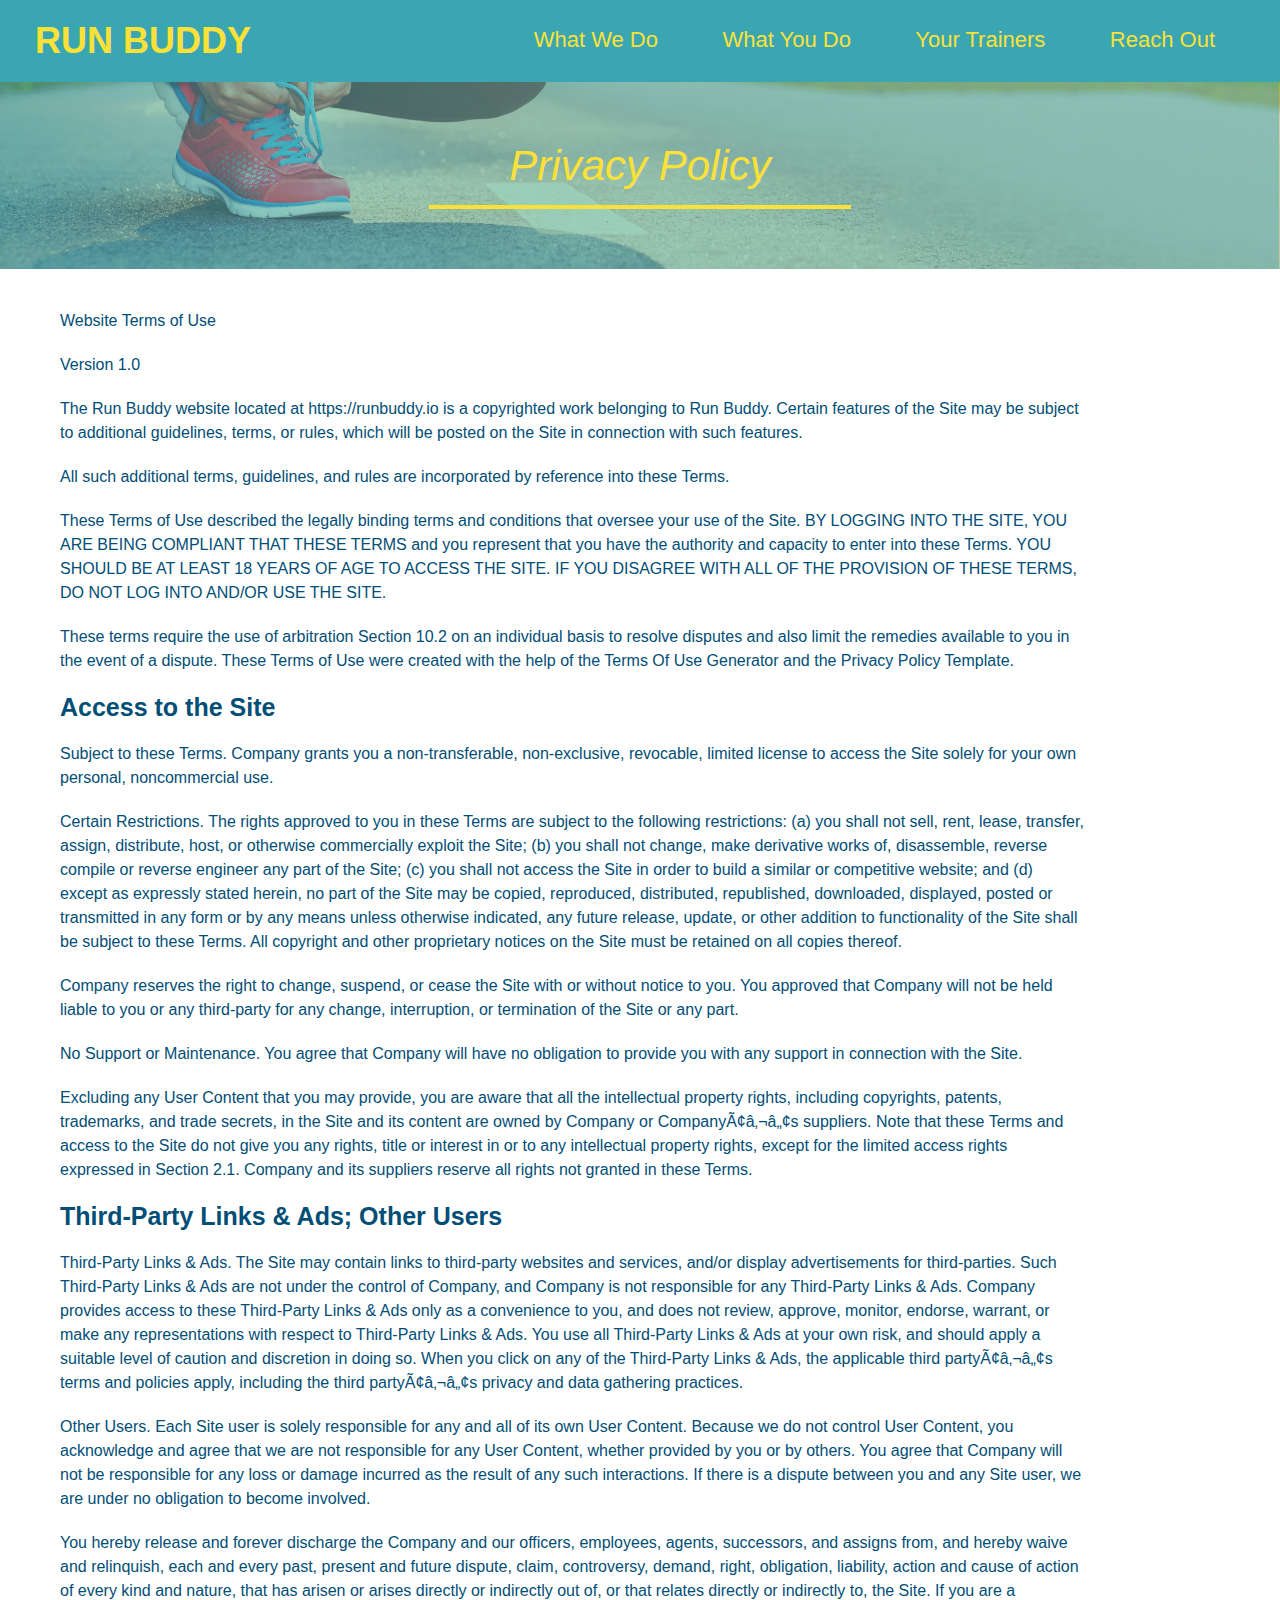
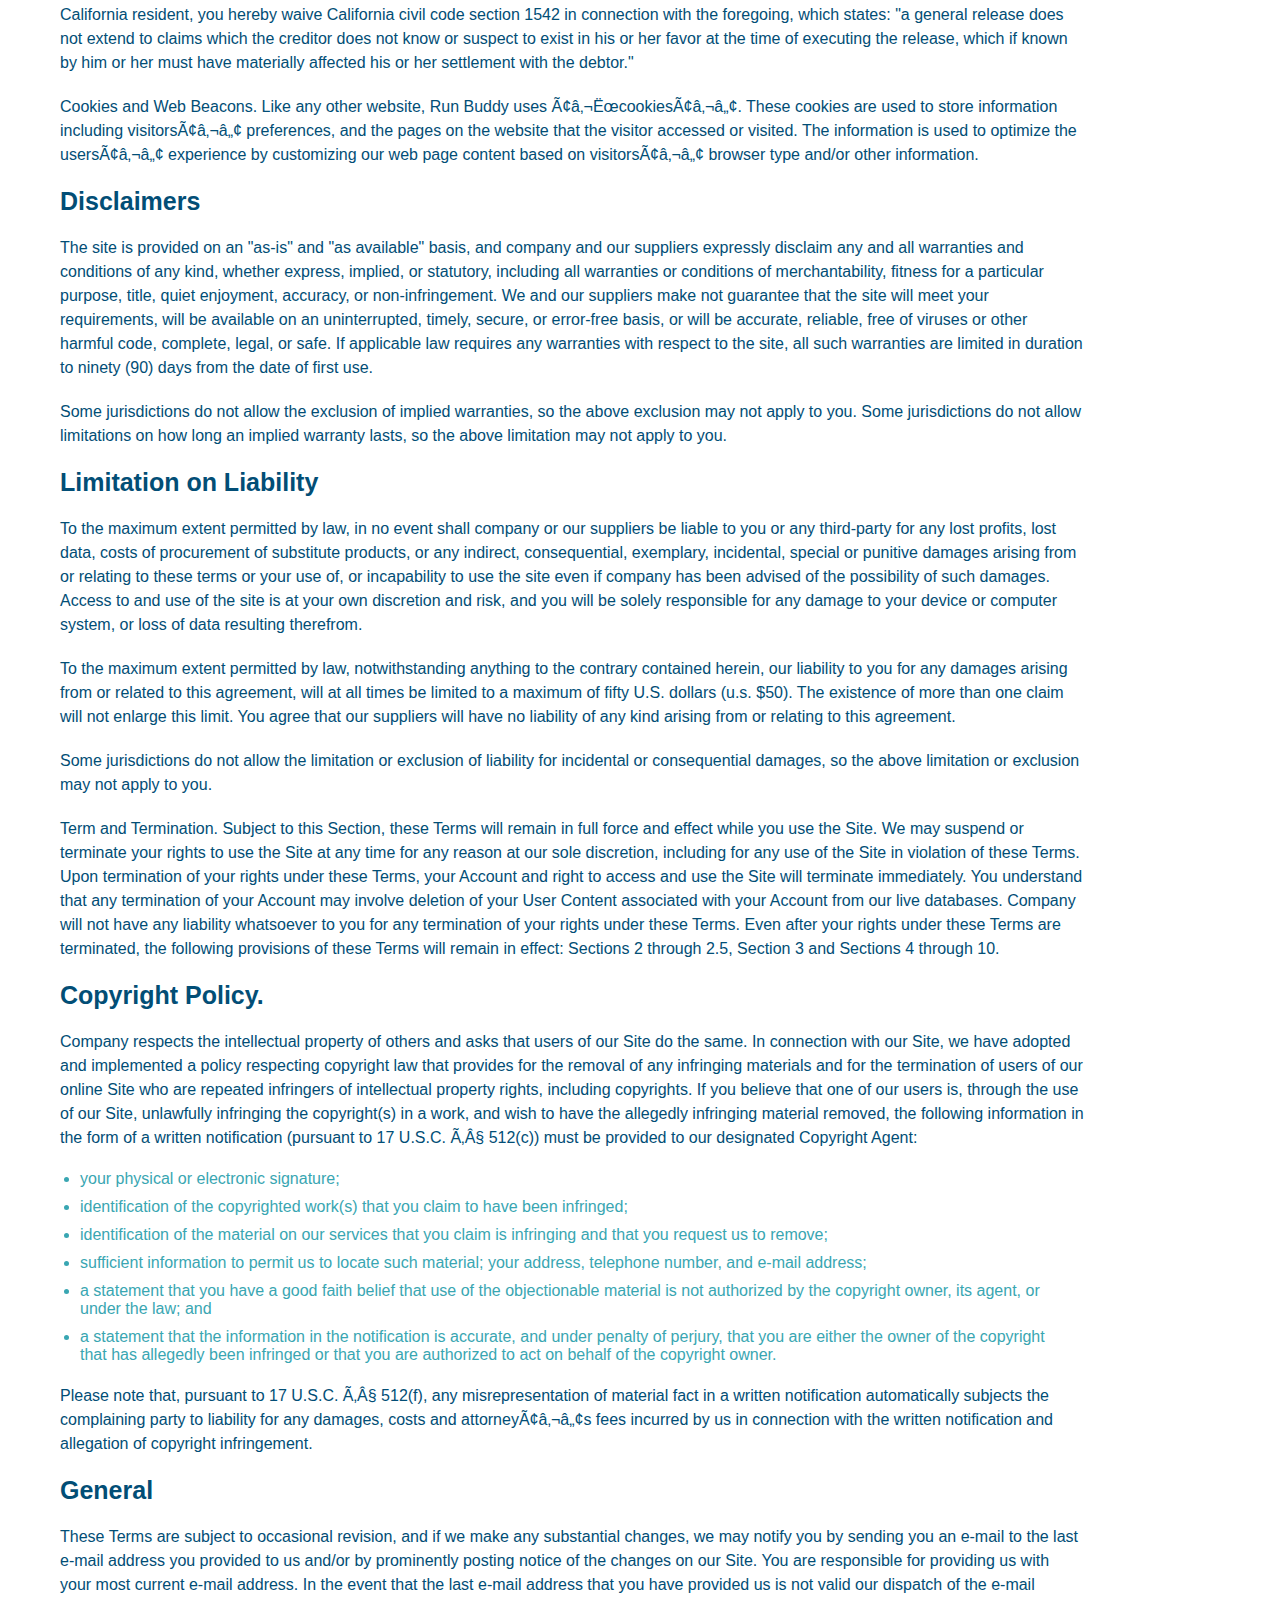
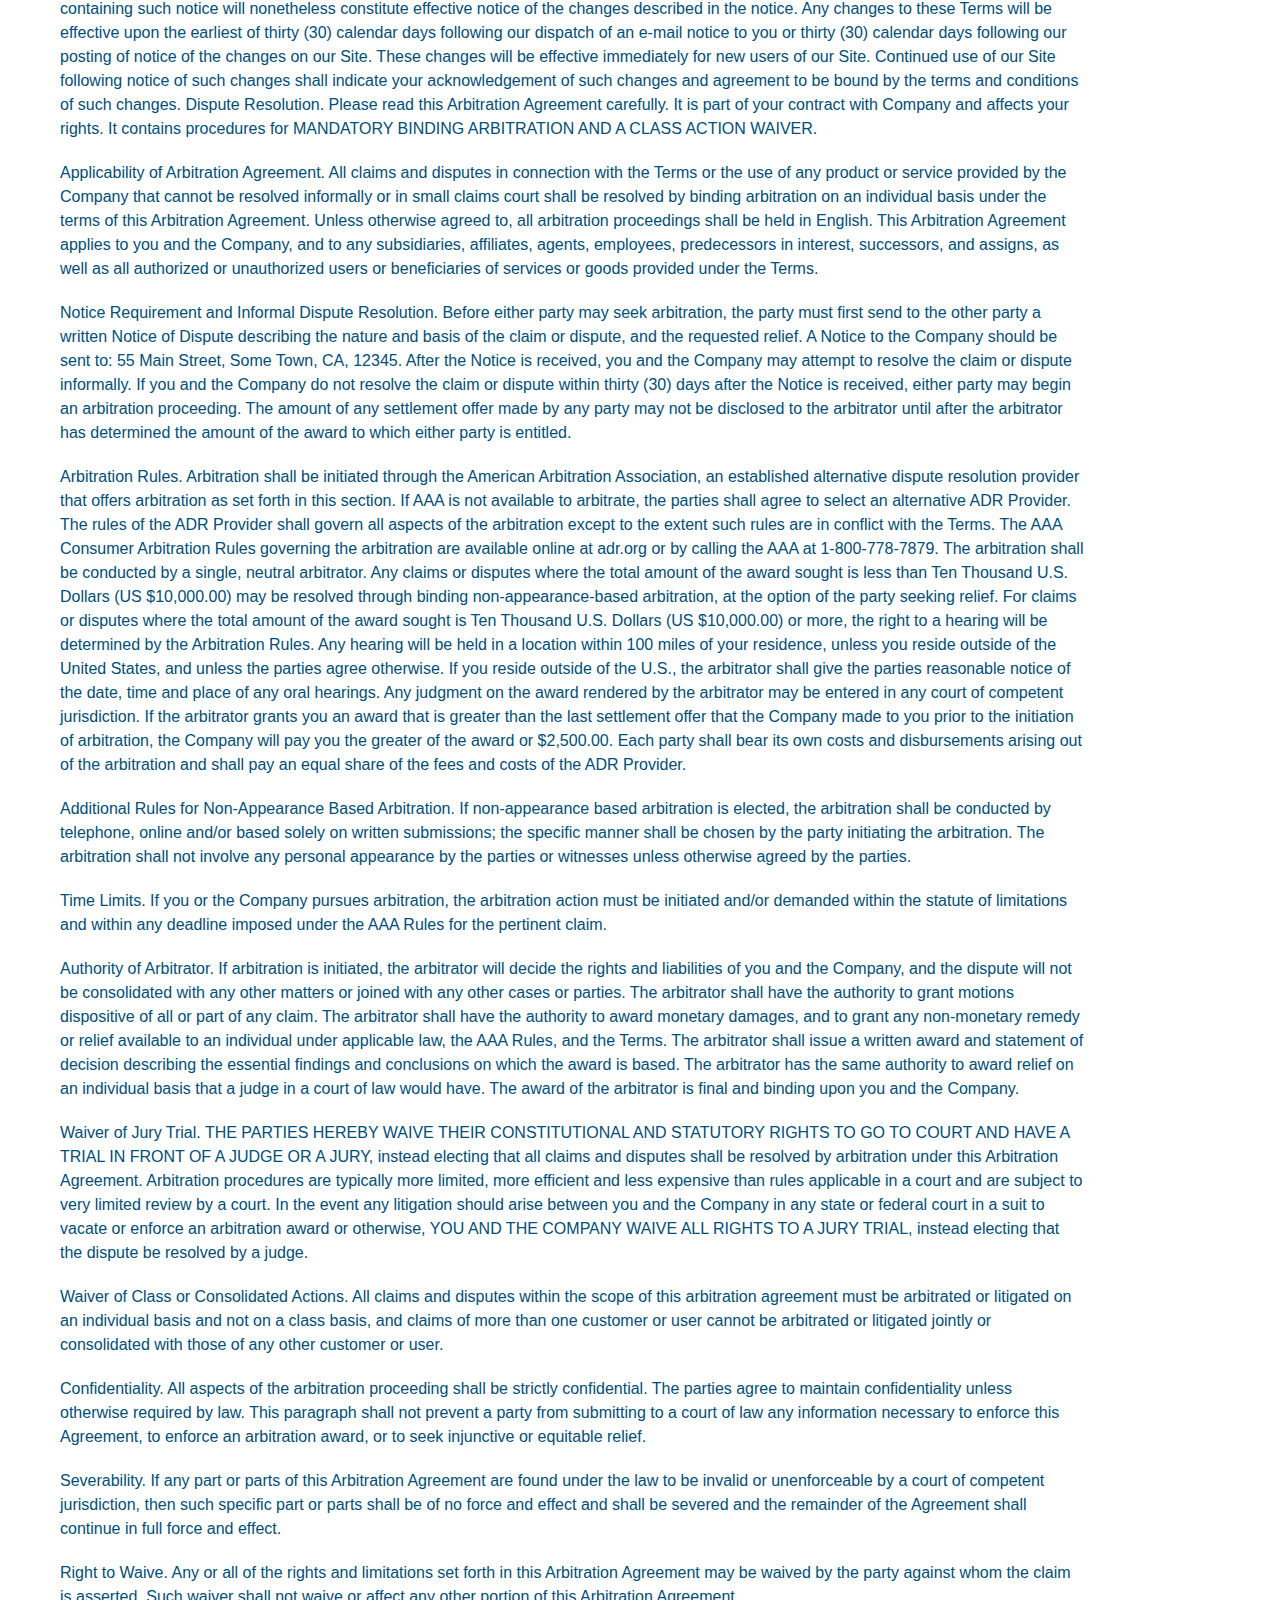
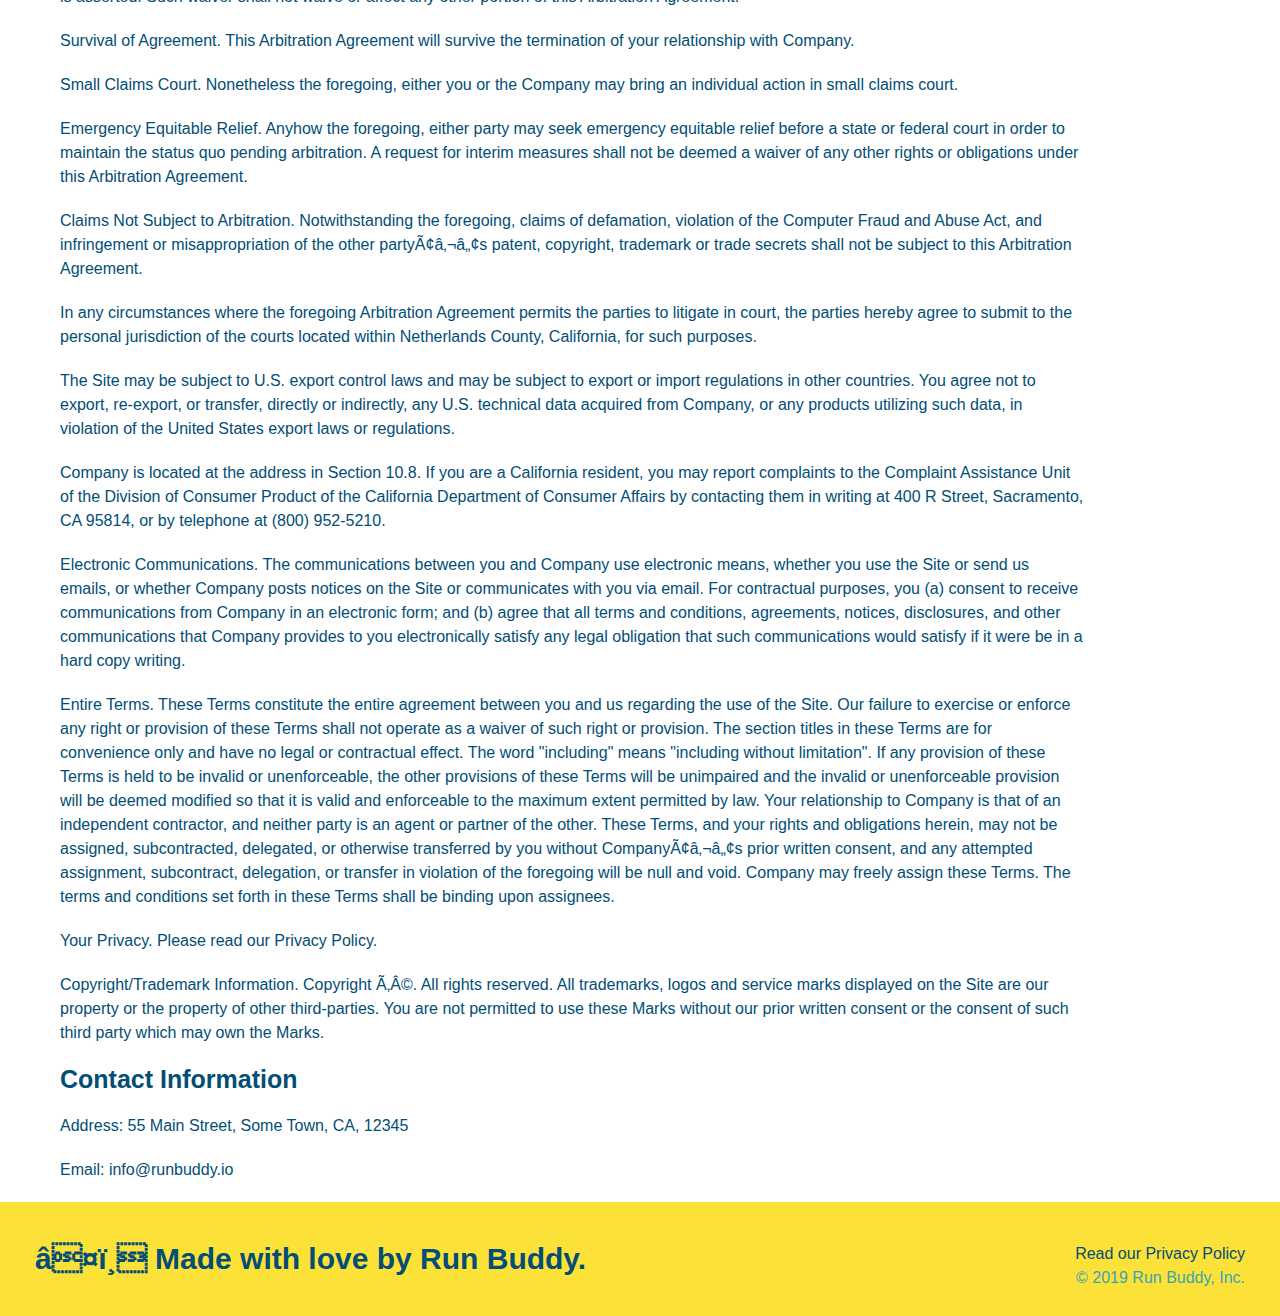
==== privacy-policy.html @ ada54728 "privacy policy" ====
<!DOCTYPE html>
<html lang="en">
    <head>
        <meta charset="UTF-08"/>
        <title>Privacy Policy - Run Buddy</title>
        <link rel="stylesheet" href="./assets/css/style.css" />
        <link rel="stylesheet" href="./assets/css/secondary-styles.css" />
    </head>
    <body>
        <header>
            <h1>
                <a href="/">RUN BUDDY</a>
            </h1>
            <nav>
                <!--Unordered list element-->
                <ul>
                  <!-- List item element-->
                  <li>
                    <!-- Anchor element-->
                    <a href="./index.html#what-we-do">What We Do</a>
                  </li> 
                  <li>
                      <a href="./index.html#what-you-do">What You Do</a>
                  </li> 
                  <li>
                      <a href="./index.html#your-trainers">Your Trainers</a>
                  </li>
                  <li>
                      <a href="./index.html#reach-out">Reach Out</a>
                  </li>
                </ul>
            </nav>
        </header>
        <section class="hero">
            <h2 class="page-title">
                Privacy Policy
            </h2>
        </section>
        <article class="secondary-content">
            <p>
                Website Terms of Use
              </p>
        
              <p>
                Version 1.0
              </p>
        
              <p>
                The Run Buddy website located at https://runbuddy.io is a copyrighted work belonging to Run Buddy. Certain
                features of the Site may be subject to additional guidelines, terms, or rules, which will be posted on the Site
                in connection with such features.
              </p>
        
              <p>
                All such additional terms, guidelines, and rules are incorporated by reference into these Terms.
              </p>
        
              <p>
                These Terms of Use described the legally binding terms and conditions that oversee your use of the Site. BY
                LOGGING INTO THE SITE, YOU ARE BEING COMPLIANT THAT THESE TERMS and you represent that you have the authority
                and capacity to enter into these Terms. YOU SHOULD BE AT LEAST 18 YEARS OF AGE TO ACCESS THE SITE. IF YOU
                DISAGREE WITH ALL OF THE PROVISION OF THESE TERMS, DO NOT LOG INTO AND/OR USE THE SITE.
              </p>
        
              <p>
                These terms require the use of arbitration Section 10.2 on an individual basis to resolve disputes and also
                limit the remedies available to you in the event of a dispute. These Terms of Use were created with the help of
                the Terms Of Use Generator and the Privacy Policy Template.
              </p>
        
              <h3>
                Access to the Site
              </h3>
        
              <p>
                Subject to these Terms. Company grants you a non-transferable, non-exclusive, revocable, limited license to
                access the Site solely for your own personal, noncommercial use.
              </p>
        
              <p>
                Certain Restrictions. The rights approved to you in these Terms are subject to the following restrictions: (a)
                you shall not sell, rent, lease, transfer, assign, distribute, host, or otherwise commercially exploit the Site;
                (b) you shall not change, make derivative works of, disassemble, reverse compile or reverse engineer any part of
                the Site; (c) you shall not access the Site in order to build a similar or competitive website; and (d) except
                as expressly stated herein, no part of the Site may be copied, reproduced, distributed, republished, downloaded,
                displayed, posted or transmitted in any form or by any means unless otherwise indicated, any future release,
                update, or other addition to functionality of the Site shall be subject to these Terms. All copyright and other
                proprietary notices on the Site must be retained on all copies thereof.
              </p>
        
              <p>
                Company reserves the right to change, suspend, or cease the Site with or without notice to you. You approved
                that Company will not be held liable to you or any third-party for any change, interruption, or termination of
                the Site or any part.
              </p>
        
              <p>
                No Support or Maintenance. You agree that Company will have no obligation to provide you with any support in
                connection with the Site.
              </p>
        
              <p>
                Excluding any User Content that you may provide, you are aware that all the intellectual property rights,
                including copyrights, patents, trademarks, and trade secrets, in the Site and its content are owned by Company
                or Companyâ€™s suppliers. Note that these Terms and access to the Site do not give you any rights, title or
                interest in or to any intellectual property rights, except for the limited access rights expressed in Section
                2.1. Company and its suppliers reserve all rights not granted in these Terms.
              </p>
        
              <h3>
                Third-Party Links & Ads; Other Users
              </h3>
        
              <p>
                Third-Party Links & Ads. The Site may contain links to third-party websites and services, and/or display
                advertisements for third-parties. Such Third-Party Links & Ads are not under the control of Company, and Company
                is not responsible for any Third-Party Links & Ads. Company provides access to these Third-Party Links & Ads
                only as a convenience to you, and does not review, approve, monitor, endorse, warrant, or make any
                representations with respect to Third-Party Links & Ads. You use all Third-Party Links & Ads at your own risk,
                and should apply a suitable level of caution and discretion in doing so. When you click on any of the
                Third-Party Links & Ads, the applicable third partyâ€™s terms and policies apply, including the third partyâ€™s
                privacy and data gathering practices.
              </p>
        
              <p>
                Other Users. Each Site user is solely responsible for any and all of its own User Content. Because we do not
                control User Content, you acknowledge and agree that we are not responsible for any User Content, whether
                provided by you or by others. You agree that Company will not be responsible for any loss or damage incurred as
                the result of any such interactions. If there is a dispute between you and any Site user, we are under no
                obligation to become involved.
              </p>
        
              <p>
                You hereby release and forever discharge the Company and our officers, employees, agents, successors, and
                assigns from, and hereby waive and relinquish, each and every past, present and future dispute, claim,
                controversy, demand, right, obligation, liability, action and cause of action of every kind and nature, that has
                arisen or arises directly or indirectly out of, or that relates directly or indirectly to, the Site. If you are
                a California resident, you hereby waive California civil code section 1542 in connection with the foregoing,
                which states: "a general release does not extend to claims which the creditor does not know or suspect to exist
                in his or her favor at the time of executing the release, which if known by him or her must have materially
                affected his or her settlement with the debtor."
              </p>
        
              <p>
                Cookies and Web Beacons. Like any other website, Run Buddy uses â€˜cookiesâ€™. These cookies are used to store
                information including visitorsâ€™ preferences, and the pages on the website that the visitor accessed or visited.
                The information is used to optimize the usersâ€™ experience by customizing our web page content based on visitorsâ€™
                browser type and/or other information.
              </p>
        
              <h3>
                Disclaimers
              </h3>
        
              <p>
                The site is provided on an "as-is" and "as available" basis, and company and our suppliers expressly disclaim
                any and all warranties and conditions of any kind, whether express, implied, or statutory, including all
                warranties or conditions of merchantability, fitness for a particular purpose, title, quiet enjoyment, accuracy,
                or non-infringement. We and our suppliers make not guarantee that the site will meet your requirements, will be
                available on an uninterrupted, timely, secure, or error-free basis, or will be accurate, reliable, free of
                viruses or other harmful code, complete, legal, or safe. If applicable law requires any warranties with respect
                to the site, all such warranties are limited in duration to ninety (90) days from the date of first use.
              </p>
        
              <p>
                Some jurisdictions do not allow the exclusion of implied warranties, so the above exclusion may not apply to
                you. Some jurisdictions do not allow limitations on how long an implied warranty lasts, so the above limitation
                may not apply to you.
              </p>
        
              <h3>
                Limitation on Liability
              </h3>
        
              <p>
                To the maximum extent permitted by law, in no event shall company or our suppliers be liable to you or any
                third-party for any lost profits, lost data, costs of procurement of substitute products, or any indirect,
                consequential, exemplary, incidental, special or punitive damages arising from or relating to these terms or
                your use of, or incapability to use the site even if company has been advised of the possibility of such
                damages. Access to and use of the site is at your own discretion and risk, and you will be solely responsible
                for any damage to your device or computer system, or loss of data resulting therefrom.
              </p>
        
              <p>
                To the maximum extent permitted by law, notwithstanding anything to the contrary contained herein, our liability
                to you for any damages arising from or related to this agreement, will at all times be limited to a maximum of
                fifty U.S. dollars (u.s. $50). The existence of more than one claim will not enlarge this limit. You agree that
                our suppliers will have no liability of any kind arising from or relating to this agreement.
              </p>
        
              <p>
                Some jurisdictions do not allow the limitation or exclusion of liability for incidental or consequential
                damages, so the above limitation or exclusion may not apply to you.
              </p>
        
              <p>
                Term and Termination. Subject to this Section, these Terms will remain in full force and effect while you use
                the Site. We may suspend or terminate your rights to use the Site at any time for any reason at our sole
                discretion, including for any use of the Site in violation of these Terms. Upon termination of your rights under
                these Terms, your Account and right to access and use the Site will terminate immediately. You understand that
                any termination of your Account may involve deletion of your User Content associated with your Account from our
                live databases. Company will not have any liability whatsoever to you for any termination of your rights under
                these Terms. Even after your rights under these Terms are terminated, the following provisions of these Terms
                will remain in effect: Sections 2 through 2.5, Section 3 and Sections 4 through 10.
              </p>
        
              <h3>
                Copyright Policy.
              </h3>
        
              <p>
                Company respects the intellectual property of others and asks that users of our Site do the same. In connection
                with our Site, we have adopted and implemented a policy respecting copyright law that provides for the removal
                of any infringing materials and for the termination of users of our online Site who are repeated infringers of
                intellectual property rights, including copyrights. If you believe that one of our users is, through the use of
                our Site, unlawfully infringing the copyright(s) in a work, and wish to have the allegedly infringing material
                removed, the following information in the form of a written notification (pursuant to 17 U.S.C. Â§ 512(c)) must
                be provided to our designated Copyright Agent:
              </p>
        
              <ul>
                <li>
                  your physical or electronic signature;
                </li>
                <li>
                  identification of the copyrighted work(s) that you claim to have been infringed;
                </li>
                <li>
                  identification of the material on our services that you claim is infringing and that you request us to remove;
                </li>
                <li>
                  sufficient information to permit us to locate such material; your address, telephone number, and e-mail
                  address;
                </li>
                <li>
                  a statement that you have a good faith belief that use of the objectionable material is not authorized by the
                  copyright owner, its agent, or under the law; and
                </li>
                <li>
                  a statement that the information in the notification is accurate, and under penalty of perjury, that you are
                  either the owner of the copyright that has allegedly been infringed or that you are authorized to act on
                  behalf of the copyright owner.
                </li>
              </ul>
        
              <p>
                Please note that, pursuant to 17 U.S.C. Â§ 512(f), any misrepresentation of material fact in a written
                notification automatically subjects the complaining party to liability for any damages, costs and attorneyâ€™s
                fees incurred by us in connection with the written notification and allegation of copyright infringement.
              </p>
        
              <h3>
                General
              </h3>
        
              <p>
                These Terms are subject to occasional revision, and if we make any substantial changes, we may notify you by
                sending you an e-mail to the last e-mail address you provided to us and/or by prominently posting notice of the
                changes on our Site. You are responsible for providing us with your most current e-mail address. In the event
                that the last e-mail address that you have provided us is not valid our dispatch of the e-mail containing such
                notice will nonetheless constitute effective notice of the changes described in the notice. Any changes to these
                Terms will be effective upon the earliest of thirty (30) calendar days following our dispatch of an e-mail
                notice to you or thirty (30) calendar days following our posting of notice of the changes on our Site. These
                changes will be effective immediately for new users of our Site. Continued use of our Site following notice of
                such changes shall indicate your acknowledgement of such changes and agreement to be bound by the terms and
                conditions of such changes. Dispute Resolution. Please read this Arbitration Agreement carefully. It is part of
                your contract with Company and affects your rights. It contains procedures for MANDATORY BINDING ARBITRATION AND
                A CLASS ACTION WAIVER.
              </p>
        
              <p>
                Applicability of Arbitration Agreement. All claims and disputes in connection with the Terms or the use of any
                product or service provided by the Company that cannot be resolved informally or in small claims court shall be
                resolved by binding arbitration on an individual basis under the terms of this Arbitration Agreement. Unless
                otherwise agreed to, all arbitration proceedings shall be held in English. This Arbitration Agreement applies to
                you and the Company, and to any subsidiaries, affiliates, agents, employees, predecessors in interest,
                successors, and assigns, as well as all authorized or unauthorized users or beneficiaries of services or goods
                provided under the Terms.
              </p>
        
              <p>
                Notice Requirement and Informal Dispute Resolution. Before either party may seek arbitration, the party must
                first send to the other party a written Notice of Dispute describing the nature and basis of the claim or
                dispute, and the requested relief. A Notice to the Company should be sent to: 55 Main Street, Some Town, CA,
                12345. After the Notice is received, you and the Company may attempt to resolve the claim or dispute informally.
                If you and the Company do not resolve the claim or dispute within thirty (30) days after the Notice is received,
                either party may begin an arbitration proceeding. The amount of any settlement offer made by any party may not
                be disclosed to the arbitrator until after the arbitrator has determined the amount of the award to which either
                party is entitled.
              </p>
        
              <p>
                Arbitration Rules. Arbitration shall be initiated through the American Arbitration Association, an established
                alternative dispute resolution provider that offers arbitration as set forth in this section. If AAA is not
                available to arbitrate, the parties shall agree to select an alternative ADR Provider. The rules of the ADR
                Provider shall govern all aspects of the arbitration except to the extent such rules are in conflict with the
                Terms. The AAA Consumer Arbitration Rules governing the arbitration are available online at adr.org or by
                calling the AAA at 1-800-778-7879. The arbitration shall be conducted by a single, neutral arbitrator. Any
                claims or disputes where the total amount of the award sought is less than Ten Thousand U.S. Dollars (US
                $10,000.00) may be resolved through binding non-appearance-based arbitration, at the option of the party seeking
                relief. For claims or disputes where the total amount of the award sought is Ten Thousand U.S. Dollars (US
                $10,000.00) or more, the right to a hearing will be determined by the Arbitration Rules. Any hearing will be
                held in a location within 100 miles of your residence, unless you reside outside of the United States, and
                unless the parties agree otherwise. If you reside outside of the U.S., the arbitrator shall give the parties
                reasonable notice of the date, time and place of any oral hearings. Any judgment on the award rendered by the
                arbitrator may be entered in any court of competent jurisdiction. If the arbitrator grants you an award that is
                greater than the last settlement offer that the Company made to you prior to the initiation of arbitration, the
                Company will pay you the greater of the award or $2,500.00. Each party shall bear its own costs and
                disbursements arising out of the arbitration and shall pay an equal share of the fees and costs of the ADR
                Provider.
              </p>
        
              <p>
                Additional Rules for Non-Appearance Based Arbitration. If non-appearance based arbitration is elected, the
                arbitration shall be conducted by telephone, online and/or based solely on written submissions; the specific
                manner shall be chosen by the party initiating the arbitration. The arbitration shall not involve any personal
                appearance by the parties or witnesses unless otherwise agreed by the parties.
              </p>
        
              <p>
                Time Limits. If you or the Company pursues arbitration, the arbitration action must be initiated and/or demanded
                within the statute of limitations and within any deadline imposed under the AAA Rules for the pertinent claim.
              </p>
        
              <p>
                Authority of Arbitrator. If arbitration is initiated, the arbitrator will decide the rights and liabilities of
                you and the Company, and the dispute will not be consolidated with any other matters or joined with any other
                cases or parties. The arbitrator shall have the authority to grant motions dispositive of all or part of any
                claim. The arbitrator shall have the authority to award monetary damages, and to grant any non-monetary remedy
                or relief available to an individual under applicable law, the AAA Rules, and the Terms. The arbitrator shall
                issue a written award and statement of decision describing the essential findings and conclusions on which the
                award is based. The arbitrator has the same authority to award relief on an individual basis that a judge in a
                court of law would have. The award of the arbitrator is final and binding upon you and the Company.
              </p>
        
              <p>
                Waiver of Jury Trial. THE PARTIES HEREBY WAIVE THEIR CONSTITUTIONAL AND STATUTORY RIGHTS TO GO TO COURT AND HAVE
                A TRIAL IN FRONT OF A JUDGE OR A JURY, instead electing that all claims and disputes shall be resolved by
                arbitration under this Arbitration Agreement. Arbitration procedures are typically more limited, more efficient
                and less expensive than rules applicable in a court and are subject to very limited review by a court. In the
                event any litigation should arise between you and the Company in any state or federal court in a suit to vacate
                or enforce an arbitration award or otherwise, YOU AND THE COMPANY WAIVE ALL RIGHTS TO A JURY TRIAL, instead
                electing that the dispute be resolved by a judge.
              </p>
        
              <p>
                Waiver of Class or Consolidated Actions. All claims and disputes within the scope of this arbitration agreement
                must be arbitrated or litigated on an individual basis and not on a class basis, and claims of more than one
                customer or user cannot be arbitrated or litigated jointly or consolidated with those of any other customer or
                user.
              </p>
        
              <p>
                Confidentiality. All aspects of the arbitration proceeding shall be strictly confidential. The parties agree to
                maintain confidentiality unless otherwise required by law. This paragraph shall not prevent a party from
                submitting to a court of law any information necessary to enforce this Agreement, to enforce an arbitration
                award, or to seek injunctive or equitable relief.
              </p>
        
              <p>
                Severability. If any part or parts of this Arbitration Agreement are found under the law to be invalid or
                unenforceable by a court of competent jurisdiction, then such specific part or parts shall be of no force and
                effect and shall be severed and the remainder of the Agreement shall continue in full force and effect.
              </p>
        
              <p>
                Right to Waive. Any or all of the rights and limitations set forth in this Arbitration Agreement may be waived
                by the party against whom the claim is asserted. Such waiver shall not waive or affect any other portion of this
                Arbitration Agreement.
              </p>
        
              <p>
                Survival of Agreement. This Arbitration Agreement will survive the termination of your relationship with
                Company.
              </p>
        
              <p>
                Small Claims Court. Nonetheless the foregoing, either you or the Company may bring an individual action in small
                claims court.
              </p>
        
              <p>
                Emergency Equitable Relief. Anyhow the foregoing, either party may seek emergency equitable relief before a
                state or federal court in order to maintain the status quo pending arbitration. A request for interim measures
                shall not be deemed a waiver of any other rights or obligations under this Arbitration Agreement.
              </p>
        
              <p>
                Claims Not Subject to Arbitration. Notwithstanding the foregoing, claims of defamation, violation of the
                Computer Fraud and Abuse Act, and infringement or misappropriation of the other partyâ€™s patent, copyright,
                trademark or trade secrets shall not be subject to this Arbitration Agreement.
              </p>
        
              <p>
                In any circumstances where the foregoing Arbitration Agreement permits the parties to litigate in court, the
                parties hereby agree to submit to the personal jurisdiction of the courts located within Netherlands County,
                California, for such purposes.
              </p>
        
              <p>
                The Site may be subject to U.S. export control laws and may be subject to export or import regulations in other
                countries. You agree not to export, re-export, or transfer, directly or indirectly, any U.S. technical data
                acquired from Company, or any products utilizing such data, in violation of the United States export laws or
                regulations.
              </p>
        
              <p>
                Company is located at the address in Section 10.8. If you are a California resident, you may report complaints
                to the Complaint Assistance Unit of the Division of Consumer Product of the California Department of Consumer
                Affairs by contacting them in writing at 400 R Street, Sacramento, CA 95814, or by telephone at (800) 952-5210.
              </p>
        
              <p>
                Electronic Communications. The communications between you and Company use electronic means, whether you use the
                Site or send us emails, or whether Company posts notices on the Site or communicates with you via email. For
                contractual purposes, you (a) consent to receive communications from Company in an electronic form; and (b)
                agree that all terms and conditions, agreements, notices, disclosures, and other communications that Company
                provides to you electronically satisfy any legal obligation that such communications would satisfy if it were be
                in a hard copy writing.
              </p>
        
              <p>
                Entire Terms. These Terms constitute the entire agreement between you and us regarding the use of the Site. Our
                failure to exercise or enforce any right or provision of these Terms shall not operate as a waiver of such right
                or provision. The section titles in these Terms are for convenience only and have no legal or contractual
                effect. The word "including" means "including without limitation". If any provision of these Terms is held to be
                invalid or unenforceable, the other provisions of these Terms will be unimpaired and the invalid or
                unenforceable provision will be deemed modified so that it is valid and enforceable to the maximum extent
                permitted by law. Your relationship to Company is that of an independent contractor, and neither party is an
                agent or partner of the other. These Terms, and your rights and obligations herein, may not be assigned,
                subcontracted, delegated, or otherwise transferred by you without Companyâ€™s prior written consent, and any
                attempted assignment, subcontract, delegation, or transfer in violation of the foregoing will be null and void.
                Company may freely assign these Terms. The terms and conditions set forth in these Terms shall be binding upon
                assignees.
              </p>
        
              <p>
                Your Privacy. Please read our Privacy Policy.
              </p>
        
              <p>
                Copyright/Trademark Information. Copyright Â©. All rights reserved. All trademarks, logos and service marks
                displayed on the Site are our property or the property of other third-parties. You are not permitted to use
                these Marks without our prior written consent or the consent of such third party which may own the Marks.
              </p>
        
              <h3>
                Contact Information
              </h3>
        
              <p>
                Address: 55 Main Street, Some Town, CA, 12345
              </p>
        
              <p>
                Email: info@runbuddy.io
              </p>
        
        </article>

        <footer>
            <h2> ❤️ Made with love by Run Buddy.</h2>
            <div>
                <a>Read our Privacy Policy</a><br />
                &copy; 2019 Run Buddy, Inc.
            </div>
        </footer>
    </body>


</html>
---- assets/css/style.css ----
* {
    margin: 0;
    padding: 0;
    box-sizing: border-box;
}

/* body styles */
body {
    color: #39a6b2;
    font-family: Helvetica, Arial, sans-serif;
}
/* header styles */
header {
    padding: 20px 35px;
    background-color: #39a6b2;
}

header h1 {
    font-weight: bold;
    font-size: 36px;
    color: #fce138;
    margin:0;
    display: inline;
}

header a {
    text-decoration: none;
    color: #fce138;

}

header nav {
    float: right;
    margin: 7px 0;
}

header nav ul li {
    display: inline;
}

header nav ul li a {
    margin: 0 30px;
    font-weight: lighter;
    font-size: 22px;
}

.hero-form h3 {
    margin:0;
    font-size: 24px;
}
/* footer styles */
footer {
    background: #fce138;
    width: 100%;
    padding: 40px 35px;
}

footer h2 {
    display: inline;
    color: #024e76;
    font-size: 30px;
    margin: 0;
}

footer div {
    float: right;
    line-height: 1.5;
    text-align: right;
}

footer a {
    color: #024e76;
}
section {
    padding: 60px;
}

/* Hero style sheet */
.hero {
    background-image: url("../images/hero-bg.jpg");
    height: 600px;
    background-size: cover;
    background-position: center;
    position: relative;
}
/* Hero style sheet end */

/* Hero style form */
.hero-form {
    color: #024e76;
    background-color: #fce138;
    padding: 20px;
    width: 500px;
    border: solid 3px #024e76;
    position: absolute;
    bottom: 120px;
    right: 140px;
    font-weight: bold;
}

.hero-form p {
    margin: 5px 0 15px 0;
}

.form-input {
    border: 1px solid #024e76;
    display: block;
    padding: 7px 15px;
    font-size: 16px;
    color: #024e76;
    width: 100%;
    margin-bottom: 15px;
}

.hero-form label {
    margin: 0 5px;
}
.hero-form button {
    color:#fce138;
    background-color:#024e76;
    border: none;
    padding: 10px 20px;
    font-size: 16px;
}/*End of Hero style */

.intro {
    text-align: center;
}

.intro p {
    line-height: 1.7;
    color: #39a6b2;
    width: 80%;
    font-size: 20px;
    margin: 0 auto;
}

.steps {
    text-align: center;
    background:#fce138;
}

.section-title {
    font-size: 55px;
    color: #024e76;
    margin-bottom: 35px;
    padding: 0 100px 20px 100px;
    display: inline-block;
    border-bottom: 3px solid;
}

.primary-border {
    border-color: #fce138;
}

.secondary-border {
    border-color: #39a6b2;
}

.steps div {
    margin-bottom: 80px;
}

.steps img {
    width: 15%;
    margin: 10px 0;
}

.steps h3 {
    color: #024e76;
    font-size: 46px;
    margin-top: 10px;
}

.steps p {
    color: #39a6b2;
    font-size: 23px;
}
.steps span {
    font-size: 38px;
}

/* Style for Trainers */

.trainers {
    text-align: center;
}

.trainer {
    width: 900px;
    margin: 0 auto 30px auto;
    background: #024e76;
    color: #fce138;
    overflow: auto;
}

.trainer img {
    width: 35%;
    float: left;
}

.trainer-bio {
    padding: 35px;
    float: left;
    width: 65%;
}

.text-left {
    text-align: left;
}

.text-right {
    text-align: right;
}

.trainer-bio h3 {
    font-size: 32px;
    margin-bottom: 8px
}

.trainer-bio h4 {
    font-weight: lighter;
    font-size: 26px;
    margin-bottom: 25px;
}

.trainer-bio p {
    font-size: 17px;
    line-height: 1.3;
}

.contact {
    text-align: center;
    background: #024e76;
}

.contact h2 {
    color:#fce138;
}

.contact-info iframe {
    width: 400px;
    height: 400px;
}
.secondary-align div{
    color:white;
}
.contact-info div {
    width: 410px;
    display: inline-block;
    vertical-align: top;
    text-align: left;
    margin: 30px 0 0 60px;
    color: white;
  }

  .contact-info h3 {
      color: #fce138;
      font-size: 32px;
  }

  .contact-info p, .contact-info address {
      margin: 20px 0;
      line-height: 1.5;
      font-size: 20px;
      font-style: normal;
  }

  .contact-info a {
      color: #fce138
  }
---- assets/css/secondary-styles.css ----
.hero {
    background-position: bottom;
    height: auto;
    text-align: center;
    margin-bottom:40px;
}
.page-title {
    color:#fce138;
    display: inline-block;
    border-bottom: 4px solid #fce138;
    padding: 0 80px 15px 80px;
    font-weight: normal;
    font-size: 42px;
    font-style:italic;
}
.secondary-content {
    width:80%;
    margin: 30px 0 0 60px;
    color:#024e76;
}

.secondary-content h3 {
    font-size: 25px;
    margin: 20px 0 20px 0
}

.secondary-content p {
    font-size: 16px;
    line-height: 1.5;
    margin: 20px 0 20px 0
}

.secondary-content ul {
    margin: 15px 20px 15px 20px
}

.secondary-content li {
    color:#39a6b2;
    margin: 10px 0 10px 0;
}
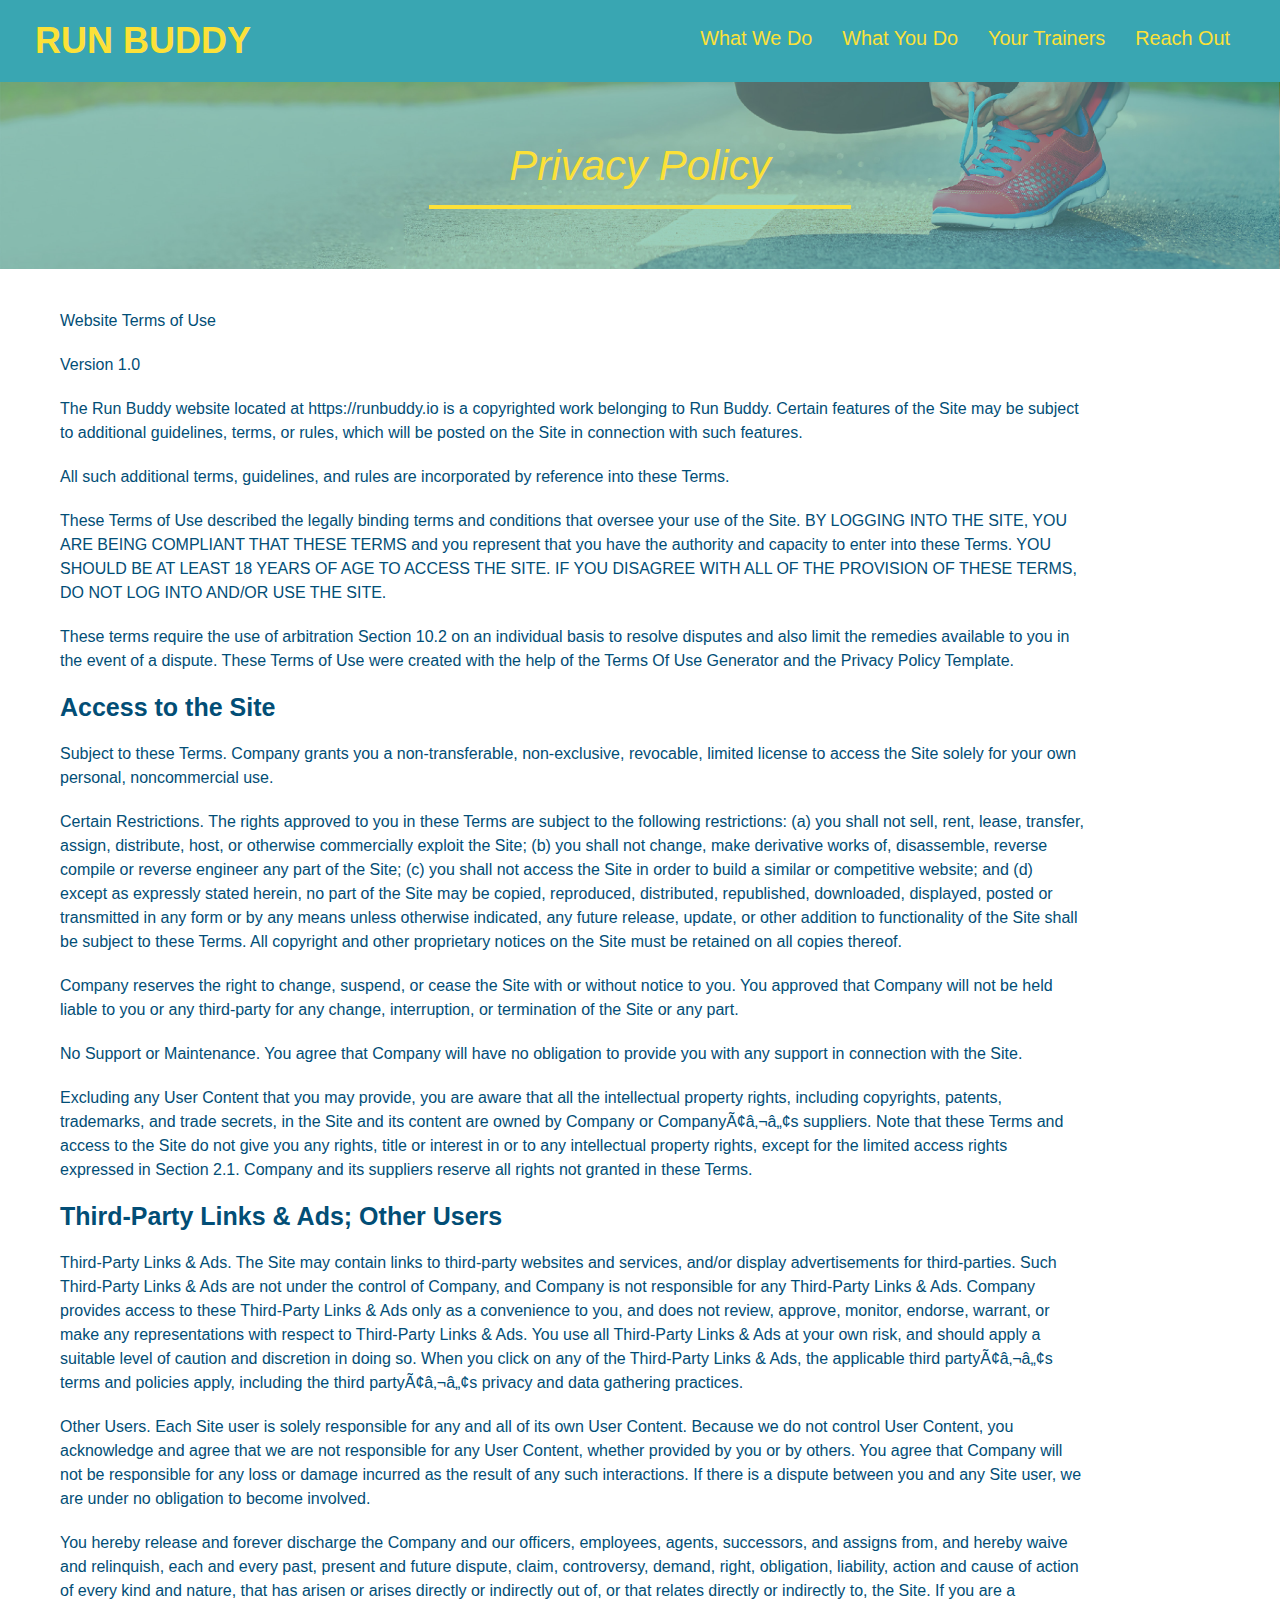
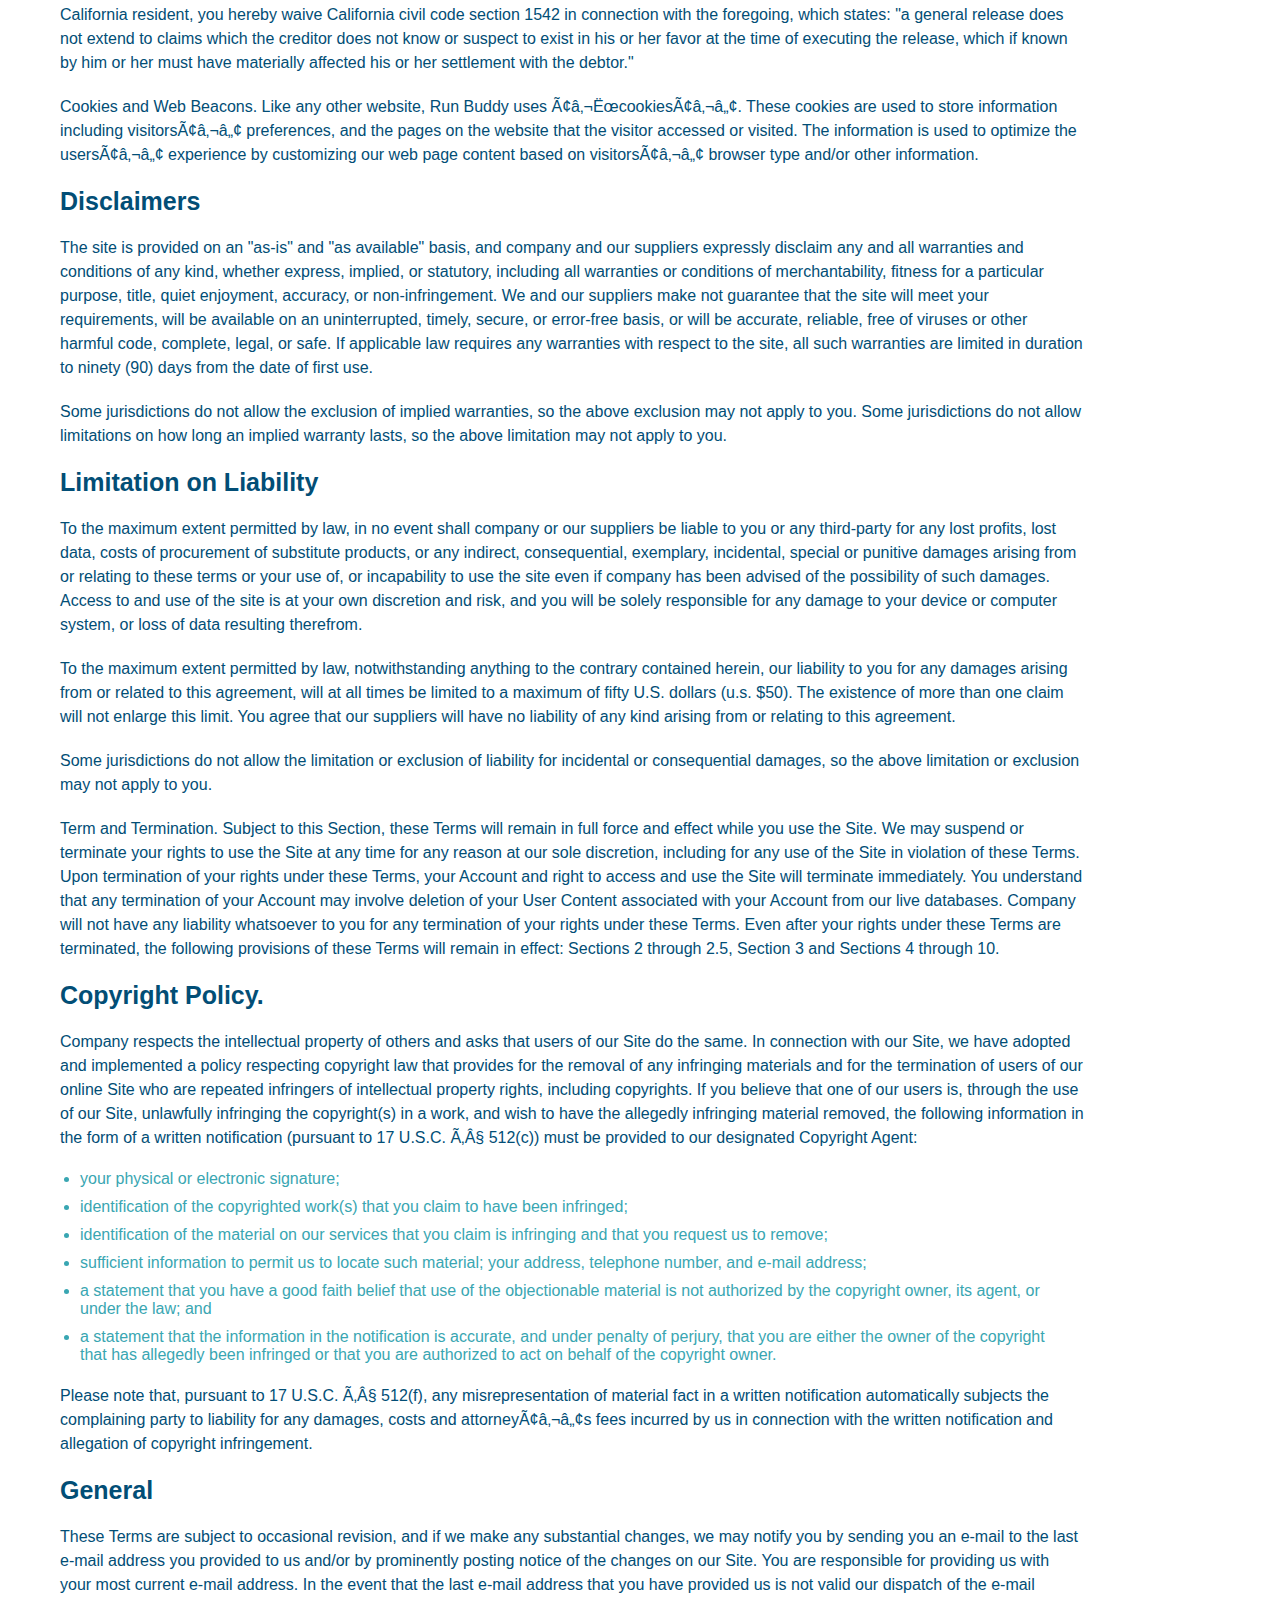
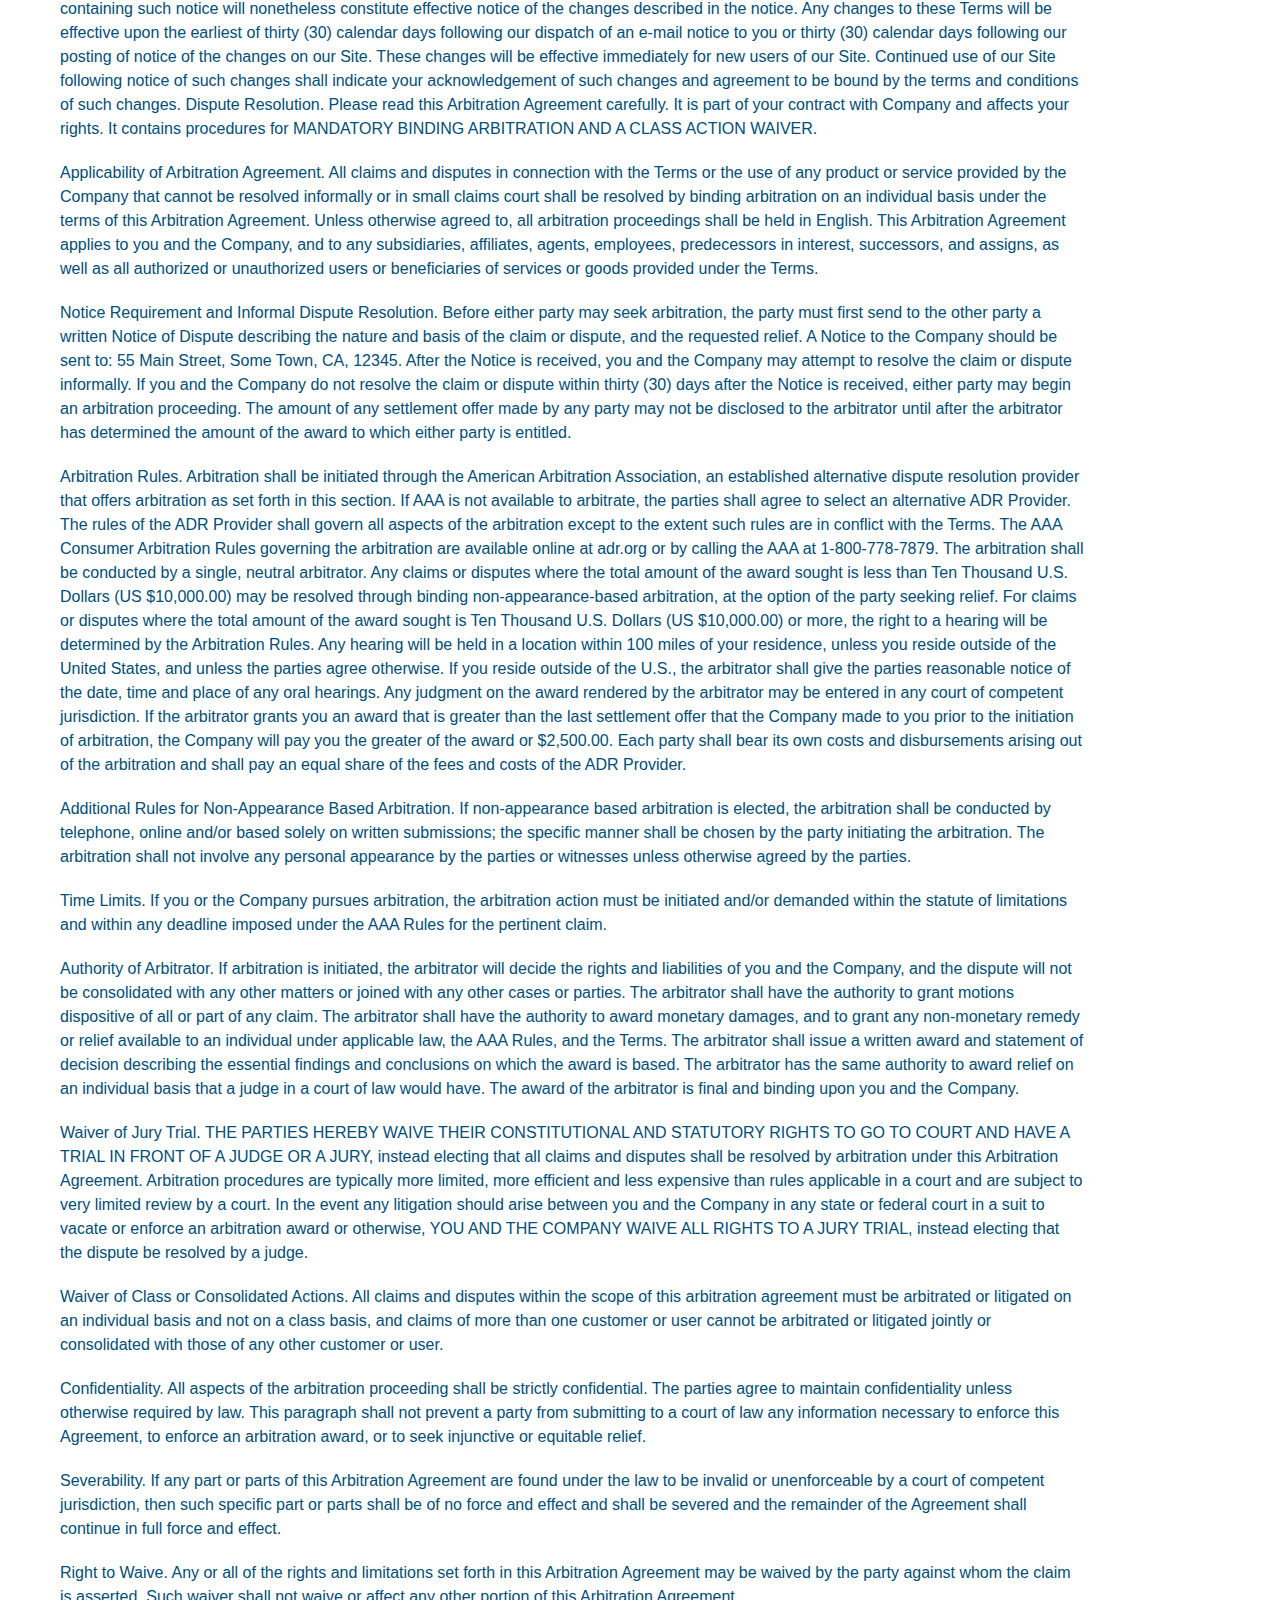
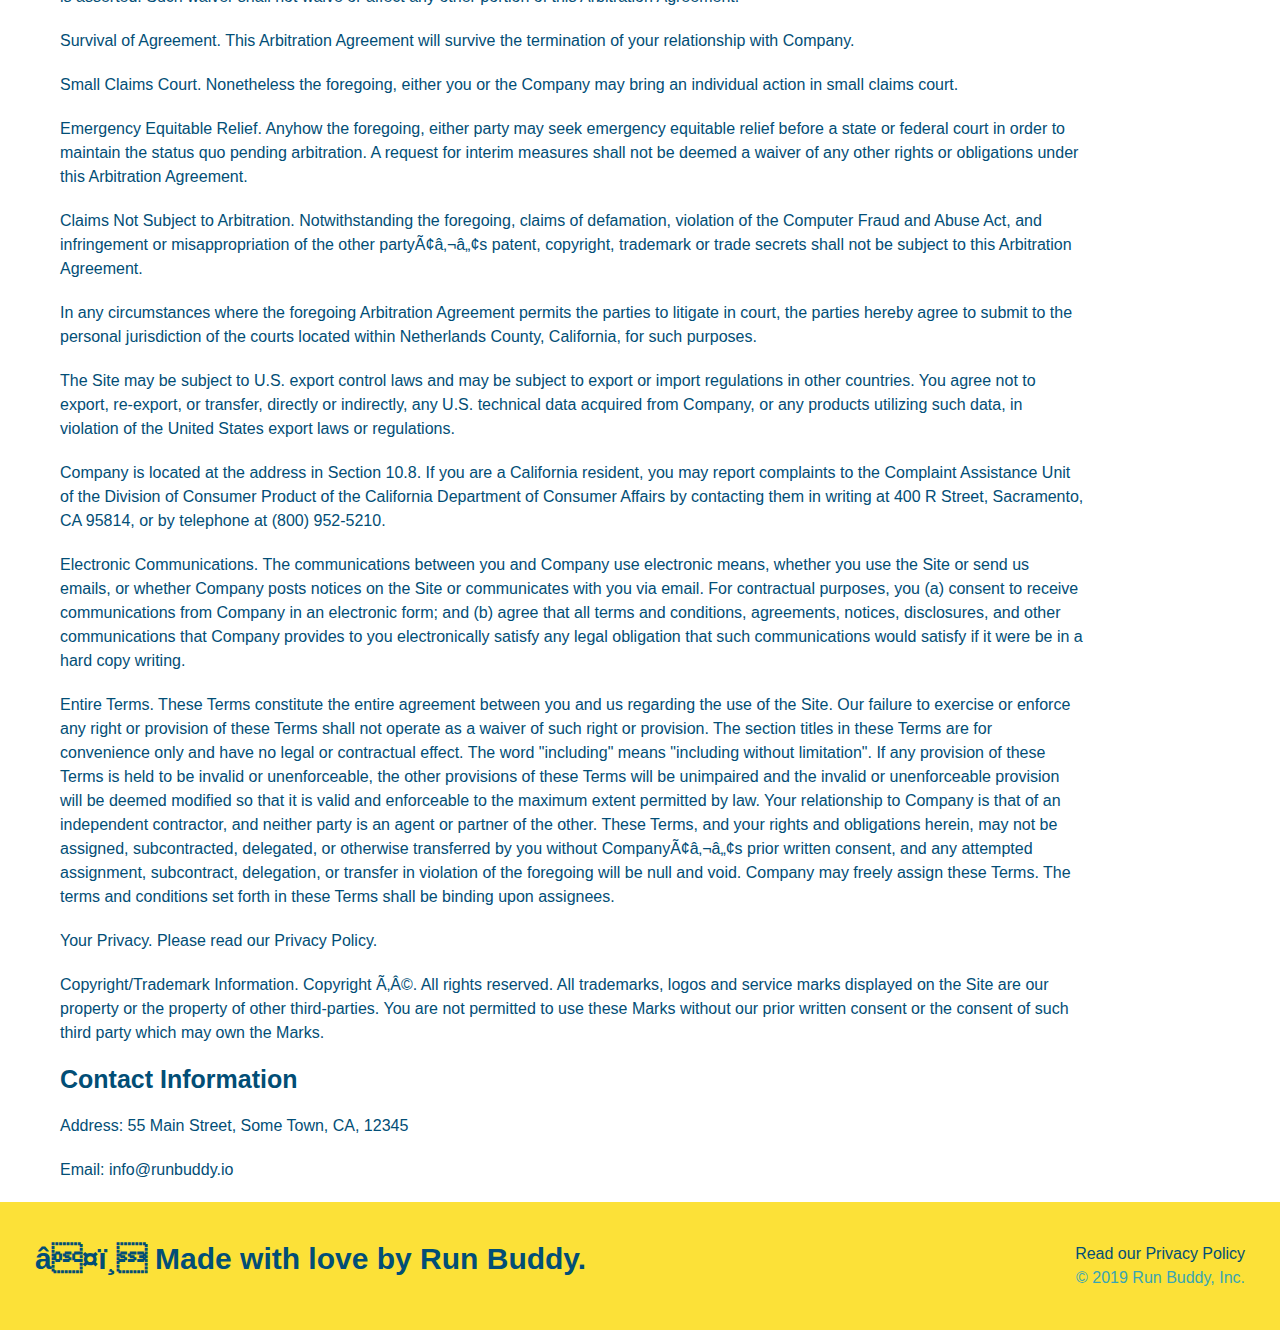
==== commit b4b88194: "Added media query style rules" ====
--- a/privacy-policy.html
+++ b/privacy-policy.html
@@ -2,6 +2,7 @@
 <html lang="en">
     <head>
         <meta charset="UTF-08"/>
+        <meta name="viewport" content="width=device-width, initial-scale=1.0" />
         <title>Privacy Policy - Run Buddy</title>
         <link rel="stylesheet" href="./assets/css/style.css" />
         <link rel="stylesheet" href="./assets/css/secondary-styles.css" />
--- a/assets/css/style.css
+++ b/assets/css/style.css
@@ -13,6 +13,9 @@
 header {
     padding: 20px 35px;
     background-color: #39a6b2;
+    display: flex;
+    justify-content: space-between;
+    flex-wrap: wrap;
 }
 
 header h1 {
@@ -20,7 +23,6 @@
     font-size: 36px;
     color: #fce138;
     margin:0;
-    display: inline;
 }
 
 header a {
@@ -30,18 +32,21 @@
 }
 
 header nav {
-    float: right;
     margin: 7px 0;
 }
 
-header nav ul li {
-    display: inline;
+header nav ul {
+    display: flex;
+    flex-wrap: wrap;
+    justify-content: space-between;
+    align-items: center;
+    list-style: none;
 }
 
 header nav ul li a {
-    margin: 0 30px;
+    padding: 10px 15px;
     font-weight: lighter;
-    font-size: 22px;
+    font-size: 1.55vw;
 }
 
 .hero-form h3 {
@@ -53,17 +58,18 @@
     background: #fce138;
     width: 100%;
     padding: 40px 35px;
+    display: flex;
+    justify-content: space-between;
+    flex-wrap: wrap;
 }
 
 footer h2 {
-    display: inline;
     color: #024e76;
     font-size: 30px;
     margin: 0;
 }
 
 footer div {
-    float: right;
     line-height: 1.5;
     text-align: right;
 }
@@ -78,24 +84,37 @@
 /* Hero style sheet */
 .hero {
     background-image: url("../images/hero-bg.jpg");
-    height: 600px;
     background-size: cover;
-    background-position: center;
     position: relative;
-}
-/* Hero style sheet end */
-
-/* Hero style form */
+    display: flex;
+    justify-content: center;
+    flex-wrap: wrap;
+    align-items: flex-start;
+}
+
 .hero-form {
     color: #024e76;
     background-color: #fce138;
     padding: 20px;
-    width: 500px;
     border: solid 3px #024e76;
-    position: absolute;
-    bottom: 120px;
-    right: 140px;
     font-weight: bold;
+    width: 40%;
+    margin: 3.5%;
+}
+
+.hero-cta {
+    width: 35%;
+    text-align: right;
+    margin: 3.5%;
+    color: #fff;
+    font-size: 18px;
+    line-height: 1.2;
+}
+
+.hero-cta h2{
+    font-style: italic;
+    font-size: 55px;
+    color: #fce138;
 }
 
 .hero-form p {
@@ -123,30 +142,27 @@
     font-size: 16px;
 }/*End of Hero style */
 
-.intro {
-    text-align: center;
-}
-
 .intro p {
     line-height: 1.7;
     color: #39a6b2;
     width: 80%;
     font-size: 20px;
     margin: 0 auto;
+    text-align: center;
 }
 
 .steps {
+    background:#fce138;
+}
+
+.section-title {
+    font-size: 48px;
+    color: #024e76;
+    border-bottom: 3px solid;
+    padding-bottom: 20px;
     text-align: center;
-    background:#fce138;
-}
-
-.section-title {
-    font-size: 55px;
-    color: #024e76;
-    margin-bottom: 35px;
-    padding: 0 100px 20px 100px;
-    display: inline-block;
-    border-bottom: 3px solid;
+    margin: 0 auto 35px auto;
+    width: 50%;
 }
 
 .primary-border {
@@ -157,52 +173,78 @@
     border-color: #39a6b2;
 }
 
-.steps div {
-    margin-bottom: 80px;
-}
-
-.steps img {
-    width: 15%;
-    margin: 10px 0;
-}
-
-.steps h3 {
+.step h3 {
     color: #024e76;
     font-size: 46px;
-    margin-top: 10px;
-}
-
-.steps p {
+    flex: 1 30%;
+}
+
+.step-info {
+    flex: 2 70%;
+    display: flex;
+    flex-wrap: wrap;
+    align-items: center;
+}
+
+.step-img {
+    flex: 1 12%;
+    margin-right: 20px;
+}
+
+.step-img img{
+    max-width: 100%;
+}
+
+.step-text {
+    flex: 12;
+}
+
+.step-text p {
     color: #39a6b2;
-    font-size: 23px;
-}
-.steps span {
-    font-size: 38px;
+    font-size: 18px;
+}
+
+.step-text h4 {
+    font-size: 26px;
+    line-height: 1.5;
+    color: #024e76;
+}
+
+.step {
+    margin: 50px auto;
+    padding-bottom: 50px;
+    width: 80%;
+    border-bottom: 1px solid #39a6b2;
+    display: flex;
+    flex-wrap: wrap;
+    align-items: center;
+    justify-content: space-between;
 }
 
 /* Style for Trainers */
 
 .trainers {
-    text-align: center;
+    width: 100%;
+    margin: 0 auto;
+    display: flex;
+    flex-wrap: wrap;
+    justify-content: space-around;
 }
 
 .trainer {
-    width: 900px;
-    margin: 0 auto 30px auto;
+    margin: 20px;
     background: #024e76;
     color: #fce138;
-    overflow: auto;
+    flex: 1;
 }
 
 .trainer img {
-    width: 35%;
-    float: left;
+    width: 100%;
 }
 
 .trainer-bio {
-    padding: 35px;
-    float: left;
-    width: 65%;
+    padding: 25px;
+    line-height: 1.3;
 }
 
 .text-left {
@@ -214,23 +256,21 @@
 }
 
 .trainer-bio h3 {
-    font-size: 32px;
-    margin-bottom: 8px
+    font-size: 28px;
 }
 
 .trainer-bio h4 {
     font-weight: lighter;
-    font-size: 26px;
-    margin-bottom: 25px;
+    font-size: 22px;
 }
 
 .trainer-bio p {
     font-size: 17px;
-    line-height: 1.3;
-}
+}
+
+/* Contact Info styles */
 
 .contact {
-    text-align: center;
     background: #024e76;
 }
 
@@ -239,18 +279,12 @@
 }
 
 .contact-info iframe {
-    width: 400px;
     height: 400px;
 }
 .secondary-align div{
     color:white;
 }
 .contact-info div {
-    width: 410px;
-    display: inline-block;
-    vertical-align: top;
-    text-align: left;
-    margin: 30px 0 0 60px;
     color: white;
   }
 
@@ -262,10 +296,64 @@
   .contact-info p, .contact-info address {
       margin: 20px 0;
       line-height: 1.5;
-      font-size: 20px;
+      font-size: 16px;
       font-style: normal;
+  }
+
+  .contact-form input, .contact-form textarea {
+      border: 1px solid #024e76;
+      display: block;
+      padding: 7px 15px;
+      font-size: 16px;
+      color:#024e76;
+      width: 100%;
+      margin-bottom: 15px;
+      margin-top: 5px;
+  }
+
+  .contact-form button {
+      width: 100%;
+      border: none;
+      background: #fce138;
+      color: #024e76;
+      text-align: center;
+      padding: 15px 0;
+      font-size: 16px;
   }
 
   .contact-info a {
       color: #fce138
-  }+  }
+
+  .contact-info {
+      display: flex;
+      justify-content: space-between;
+      flex-wrap: wrap;
+  }
+
+  .contact-info > * {
+      flex: 1;
+      margin: 15px;
+  }
+
+  .flex-row {
+      display: flex;
+  }
+
+  /* Media query for smaller desktop screens and smaller */
+
+  @media screen and (max-width: 980px) {
+
+  }
+
+  /* Media query for tablets and smaller */
+  @media screen and (max-width: 768px) {
+    
+}
+
+/* Media query for mobile phones and smaller */
+@media screen and (max-width: 575px) {
+
+}
+  
+
